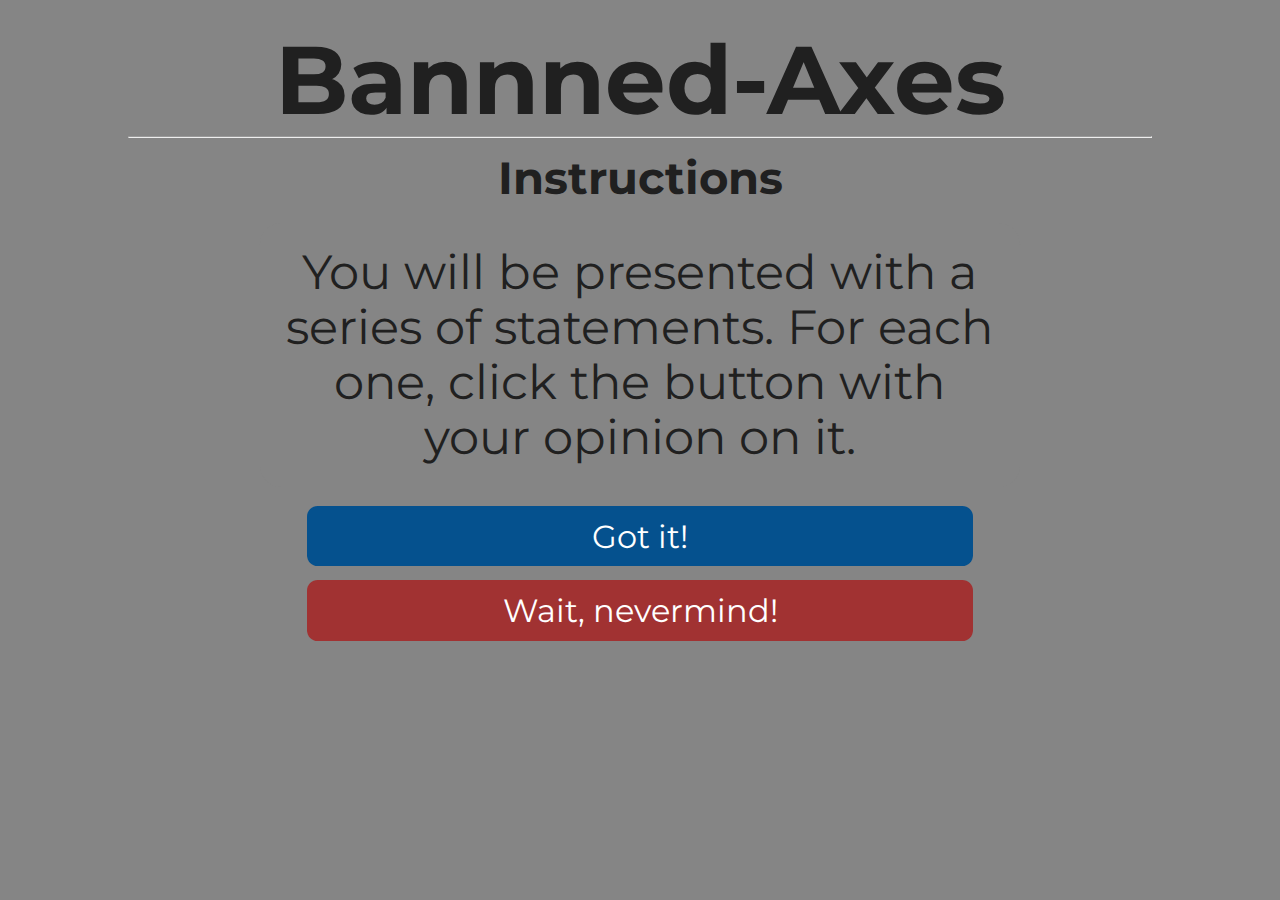
==== instructions.html @ e3acc8ce "Add files via upload" ====
<head>
<link href="https://fonts.googleapis.com/css?family=Montserrat:300,400,700|Roboto:400,700" rel="stylesheet">
<link href='style.css' rel='stylesheet' type='text/css'>
<title>Bannned-Axes Quiz</title>
<link rel="icon" type="x-icon" href="icon.png">
<link rel="shortcut icon" type="x-icon" href="icon.png">
<meta charset="utf-8">
<script async src="//pagead2.googlesyndication.com/pagead/js/adsbygoogle.js"></script>
<script>
  (adsbygoogle = window.adsbygoogle || []).push({
    google_ad_client: "ca-pub-6511426299019766",
    enable_page_level_ads: true
  });
</script>
</head>
<body>

<h1>Bannned-Axes</h1>
<hr>
<h2 style="text-align:center;">Instructions</h2>
<p class="question">You will be presented with a series of statements. For each one, click the button with your opinion on it.</p>
<button class="button" onclick="location.href='quiz.html';">Got it!</button> <br>
<button class="button disagree" onclick="location.href='index.html';">Wait, nevermind!</button> <br>

</body>
---- style.css ----
html {
    background-color: #858585;
    padding: 0px;
    scroll-behavior: smooth;
}
body {
    width: 80%;
    min-height: calc(100vh - 4em);
    margin: 0 auto;
    padding: 2em;
    background-color: #858585;
    border-color: #858585;
    border-left-style: solid;
    border-right-style: solid;
    border-width: 20px;
}
p {
    color: #2a2a2a;
    font-family: 'Roboto', sans-serif;
    font-size: 18.5pt;
    line-height: 1.15;
    margin: 4pt;
}

p.value {
    margin-top: 22px;
    margin-bottom: 22px;
    text-indent: -16pt;
    margin-left: 20pt;
    font-size: 24pt;
    line-height: 2.11666656px;
    letter-spacing: 0.03em;
    font-family: 'Montserrat';
}

p.axis_name {
    margin-top: 50px;
    color: #1c1c1c;
    font-size: 19pt;
    font-family: 'Montserrat';
}
p.question {
    margin: 16pt auto;
    color: #202020;
    font-family: 'Montserrat', sans-serif;
    font-weight: normal;
    width: 70%;
    min-width: 500pt;
    min-height: 144pt;
    background-color: #858585;
    padding: 16pt;
    border-radius: 16pt;
    font-size: 36pt;
    display: flex;
    justify-content: center;
    align-items: center;
    text-align: center;

}
h1 {
    color: #202020;
    font-family: 'Montserrat', sans-serif;
    font-size: 72pt;
    text-align: center;
    line-height: 72pt;
    margin-top: 0pt;
    margin-bottom: 0pt;
}
h2 {
    color: #202020;
    font-family: 'Montserrat', sans-serif;
    font-size: 34pt;
    line-height: 36pt;
    margin-top: 12pt;
    margin-bottom: 10pt;
}
li {
    font-size: 16pt;
    text-indent: 16pt;
}
a {
    font-family: inherit;
}
div.center {
    background-color: #858585;
    font-family: 'Montserrat', sans-serif;
    border-radius: 8pt;
    padding: 6pt;
    color: gray;
    width: 50%;
    min-width: 488pt;
    text-align: center;
    text-decoration: none;
    display: block;
    font-size: 24pt;
    margin: auto;
}
img.quadcolumn {
    width: 23.75%;
    transition: transform .3s;
}
img.quadcolumn:hover {
    transform: scale(1.05);
  }
div.quadcolumn {
    width: 23.75%;
}
div.axis_name {
    color: #202020;
    font-size: 19pt;
    font-family: 'Montserrat';
    display: inline-block;
    padding-bottom: 8.65pt;
}
.spacer {
    display: flex;
}
.spacer > div{
    margin-top: 10px;
    display: inline-block;
    *display: inline; /* For IE7 */
    text-align: center;
}
.button {
    background-color: #05518e;
    font-family: 'Montserrat', sans-serif;
    border: none;
    border-radius: 8pt;
    color: white;
    padding: 8pt;
    width: 50%;
    min-width: 500pt;
    text-align: center;
    text-decoration: none;
    display: block;
    font-size: 24pt;
    margin: -2px auto;
    cursor: pointer;
}
.button:hover, .button:focus { background: #05518e; }
.stronglyAgree { background: #004e06; }
.stronglyAgree:hover, .stronglyAgree:focus { background: #003404; }
.agree { background: #32a13a; }
.agree:hover, .agree:focus { background: #28762e; }
.neutral { background: #5c5c5c; }
.neutral:hover, .neutral:focus { background: #313131; }
.disagree { background: #a13232; }
.disagree:hover, .disagree:focus { background: #762828; }
.stronglyDisagree { background: #4e0000; }
.stronglyDisagree:hover, .stronglyDisagree:focus { background: #340000; }

.small_button, .small_button_off {
    background-color: #202020;
    font-family: 'Montserrat', sans-serif;
    border: none;
    border-radius: 8pt;
    color: gray;
    padding: 8pt;
    width: 10%;
    min-width: 100pt;
    text-align: center;
    text-decoration: none;
    display: block;
    font-size: 18pt;
    margin: -2px auto;
    cursor: pointer;
}

.small_button:hover, .small_button:focus {
    background: #222;
}

.small_button_off {
    background-color: #858585;
    color: #202020;
    border: 2px solid #888;
    cursor: not-allowed;
    margin: -4px auto;
}
.arrow {
    width: 60%;
    height: auto;
}
div.explanation_blurb_left {
    vertical-align: top;
    width: 37%;
    margin-left: 1%;
    margin-right: 1%;
}
div.explanation_blurb_right {
    vertical-align: top;
    width: 37%;
    margin-left: 1%;
    margin-right: 1%;
}
div.explanation_axis {
    width: 20.9%;
    vertical-align: top;
}
div.axis {
    width: 100%;
    display: flex;
    align-items: center;
    justify-content: center;
}
div.bar {
    height: 36pt;
    line-height: 36pt;
    padding: 8pt;
    margin-top: 4pt;
    margin-bottom: 4pt;
    border-width: 4px;
    border-right-width: 1px;
    border-top-style: solid;
    border-bottom-style: solid;
    border-color: #202020;
    background-color: #858585;
    display: block;
    width: 50%;
}
div.text-wrapper {
    font-family: 'Montserrat', sans-serif;
    font-size: 36pt;
    line-height: 36pt;
    color: #222222;
    display: inline-block;
}
div.equality {
    background-color: #a90b0b;
    text-align: left;
    border-right-style: solid;
}
div.wealth {
    background-color: #0ba95d;
    text-align: right;
    border-left-style: solid;
}
div.liberty {
    background-color: #a3a90b;
    text-align: left;
    border-right-style: solid;
}
div.authority {
    background-color: #4a0ba9;
    text-align: right;
    border-left-style: solid;
}
div.peace {
    background-color: #0b68a9;
    text-align: right;
    border-left-style: solid;
}
div.might {
    background-color: #a9380b;
    text-align: left;
    border-right-style: solid;
}
div.progress {
    background-color: #a90ba3;
    text-align: right;
    border-left-style: solid;
}
div.tradition {
    background-color: #0b0fa9;
    text-align: left;
    border-right-style: solid;
}
span.weight-300 {
    font-weight: 300;
}
.explanation_bg {
    background-color: #858585;
    border-radius: 25px;
    margin-top: 15px;
}
#banner {
    border-color: #121212;
    border-style: solid;
    border-width: 4px;
    border-radius: 12pt;
    display: block;
    margin: 12pt;
    margin-left: auto;
    margin-right: auto;
}
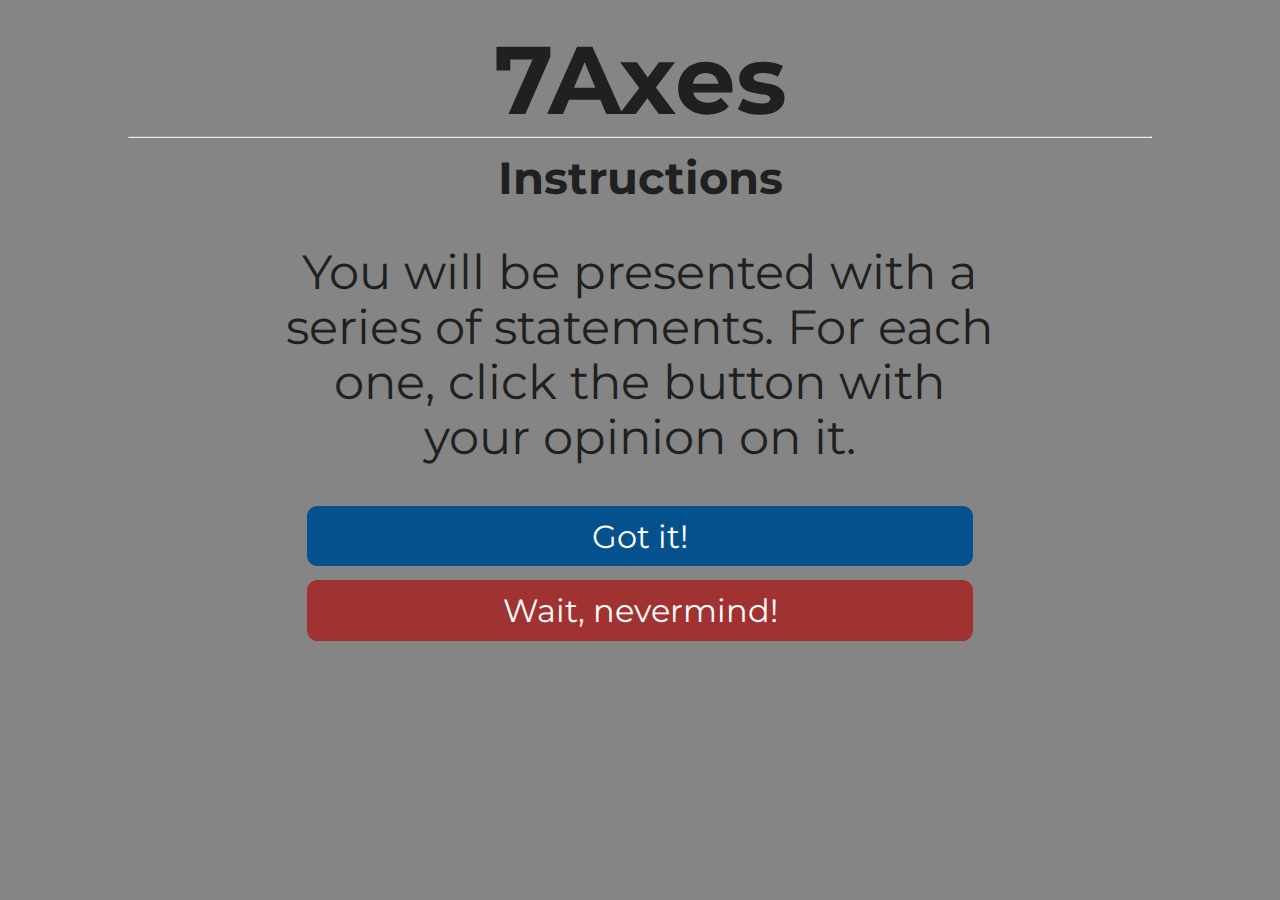
==== commit ca94b293: "Update instructions.html" ====
--- a/instructions.html
+++ b/instructions.html
@@ -1,7 +1,7 @@
 <head>
 <link href="https://fonts.googleapis.com/css?family=Montserrat:300,400,700|Roboto:400,700" rel="stylesheet">
 <link href='style.css' rel='stylesheet' type='text/css'>
-<title>Bannned-Axes Quiz</title>
+<title>7Axes Quiz</title>
 <link rel="icon" type="x-icon" href="icon.png">
 <link rel="shortcut icon" type="x-icon" href="icon.png">
 <meta charset="utf-8">
@@ -15,7 +15,7 @@
 </head>
 <body>
 
-<h1>Bannned-Axes</h1>
+<h1>7Axes</h1>
 <hr>
 <h2 style="text-align:center;">Instructions</h2>
 <p class="question">You will be presented with a series of statements. For each one, click the button with your opinion on it.</p>
